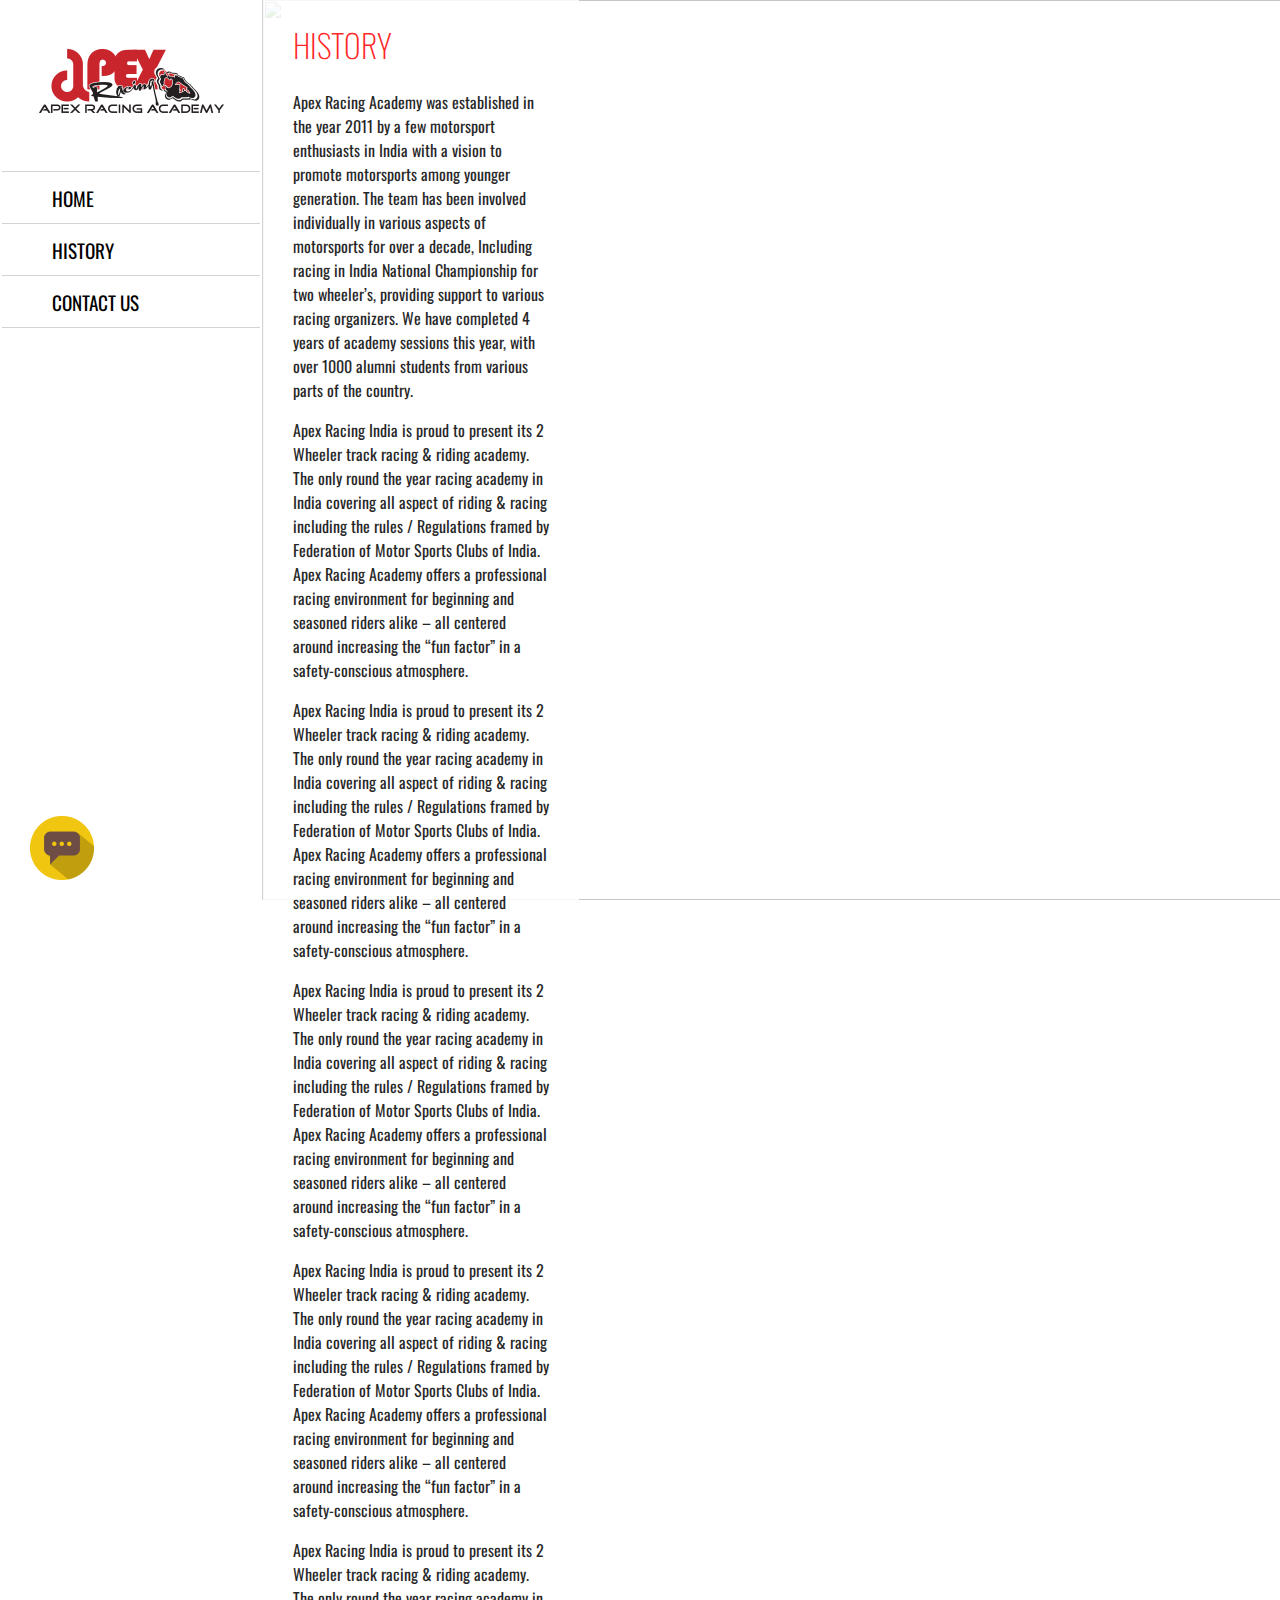
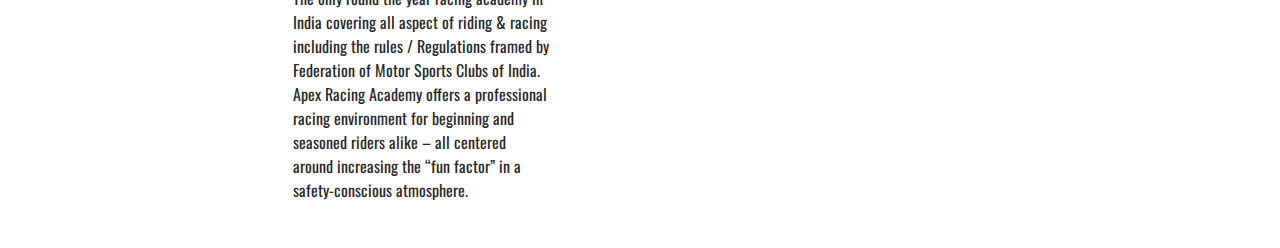
==== history.html @ 14610769 "Initial Upload" ====
<!DOCTYPE html>
<html lang="en">

<head>
    <meta charset="UTF-8">
    <meta name="viewport" content="width=device-width, initial-scale=1.0">
    <title>Apex Racing</title>
    <link rel="stylesheet" href="CSS/style.css">
    <link href="https://fonts.googleapis.com/css2?family=Oswald&display=swap" rel="stylesheet">
</head>

<body>
    
    <div class="menu">
        <table>
            <tbody>
                <tr>
                    <td id="logo"> <img src="Images/apex-logo.png" alt="Apex Logo"></td>
                </tr>
                <tr>
                    <td><a  href="index.html">HOME</a></td>
                </tr>
                <tr>
                    <td><a href="history.html">HISTORY</a></td>
                </tr>
                <tr>
                    <td><a>CONTACT US</a></td>
                </tr>
                
                <tr class="menu-last-cell">

                </tr>
            </tbody>
        </table>
        <img class="whatsapp" src="Images/Message-icon.png">
    </div>
    
    <div class="main-div">
        <img class="background-image" src="https://i.redd.it/h09hillxttl11.jpg">
        <div class="text-column">

            <h1>HISTORY</h1>
            <p>Apex Racing Academy was established in the year 2011 by a few motorsport enthusiasts in India with a
                vision to promote motorsports among younger generation. The team has been involved individually in
                various aspects of motorsports for over a decade, Including racing in India National Championship for
                two wheeler’s, providing support to various racing organizers. We have completed 4 years of academy
                sessions this year, with over 1000 alumni students from various parts of the country.</p>
            <p>Apex Racing India is proud to present its 2 Wheeler track racing & riding academy. The only round the
                year racing academy in India covering all aspect of riding & racing including the rules / Regulations
                framed by Federation of Motor Sports Clubs of India. Apex Racing Academy offers a professional racing
                environment for beginning and seasoned riders alike – all centered around increasing the “fun factor” in
                a safety-conscious atmosphere.</p>
            <p>Apex Racing India is proud to present its 2 Wheeler track racing & riding academy. The only round the
                year racing academy in India covering all aspect of riding & racing including the rules / Regulations
                framed by Federation of Motor Sports Clubs of India. Apex Racing Academy offers a professional racing
                environment for beginning and seasoned riders alike – all centered around increasing the “fun factor” in
                a safety-conscious atmosphere.</p>
            <p>Apex Racing India is proud to present its 2 Wheeler track racing & riding academy. The only round the
                year racing academy in India covering all aspect of riding & racing including the rules / Regulations
                framed by Federation of Motor Sports Clubs of India. Apex Racing Academy offers a professional racing
                environment for beginning and seasoned riders alike – all centered around increasing the “fun factor” in
                a safety-conscious atmosphere.</p>
            <p>Apex Racing India is proud to present its 2 Wheeler track racing & riding academy. The only round the
                year racing academy in India covering all aspect of riding & racing including the rules / Regulations
                framed by Federation of Motor Sports Clubs of India. Apex Racing Academy offers a professional racing
                environment for beginning and seasoned riders alike – all centered around increasing the “fun factor” in
                a safety-conscious atmosphere.</p>
            <p>Apex Racing India is proud to present its 2 Wheeler track racing & riding academy. The only round the
                year racing academy in India covering all aspect of riding & racing including the rules / Regulations
                framed by Federation of Motor Sports Clubs of India. Apex Racing Academy offers a professional racing
                environment for beginning and seasoned riders alike – all centered around increasing the “fun factor” in
                a safety-conscious atmosphere.</p>
        </div>

    </div>
</body>

</html>
---- CSS/style.css ----
html {
    height: 100%;
    margin: 0;
}

div {
    float: left;
}

body {
    height: 100%;
    background-color: white;
    margin: 0;
}

h1 {
    color: red;
    font-family: 'Oswald', sans-serif;
    font-weight: 100;
}

p {
    font-family: 'Oswald', sans-serif;
}

a{
    color: inherit;
    text-decoration: none;
}
.menu {
    border-right: 1px solid lightgrey;
    background: white;
    object-fit: contain;
    height: 100%;
    width: 20.5%;
    margin: 0;
}

.menu table {
    max-width: 100%;
    min-width: 100%;
    margin: 0;
}

.menu table td {
    font-family: 'Oswald', sans-serif;
    font-size: larger;
    text-align: left;
    padding: 10px 0px 10px 50px;
    border-bottom: 1px solid lightgrey;
    font-size: ;
}

.menu table td:hover {
    color: white;
    background-color: darkred;
}

#logo {
    padding: 10px;
    text-align: center;
}

#logo:hover {
    background-color: white;
}

#logo img {
    margin-top: 20px;
    margin-bottom: 20px;
}

.main-div {
    height: 100%;
    width: 79%;
}

.background-image {

    position: fixed;
    opacity: 0.9;
    width: 100%;
    height: 100%;
}

.text-column {
    padding: 0px 30px 30px 30px;
    margin: 0;
    position: absolute;
    background-color: white;
    opacity: 0.85;
    min-height: 100%;
    max-height: fit-content;
    width: 20%;
}

.whatsapp {

    width: 5%;
    margin: 20px;
    margin-left: 30px;
    position: fixed;
    left: 0;
    bottom: 0;
}

.gif-text {
    position: relative;
    top: 30%;

}

.gif-text h1 {
    text-align: center;
    color: black;
    margin: 30px;
    font-weight: 700;
    font-size: 350%;
}
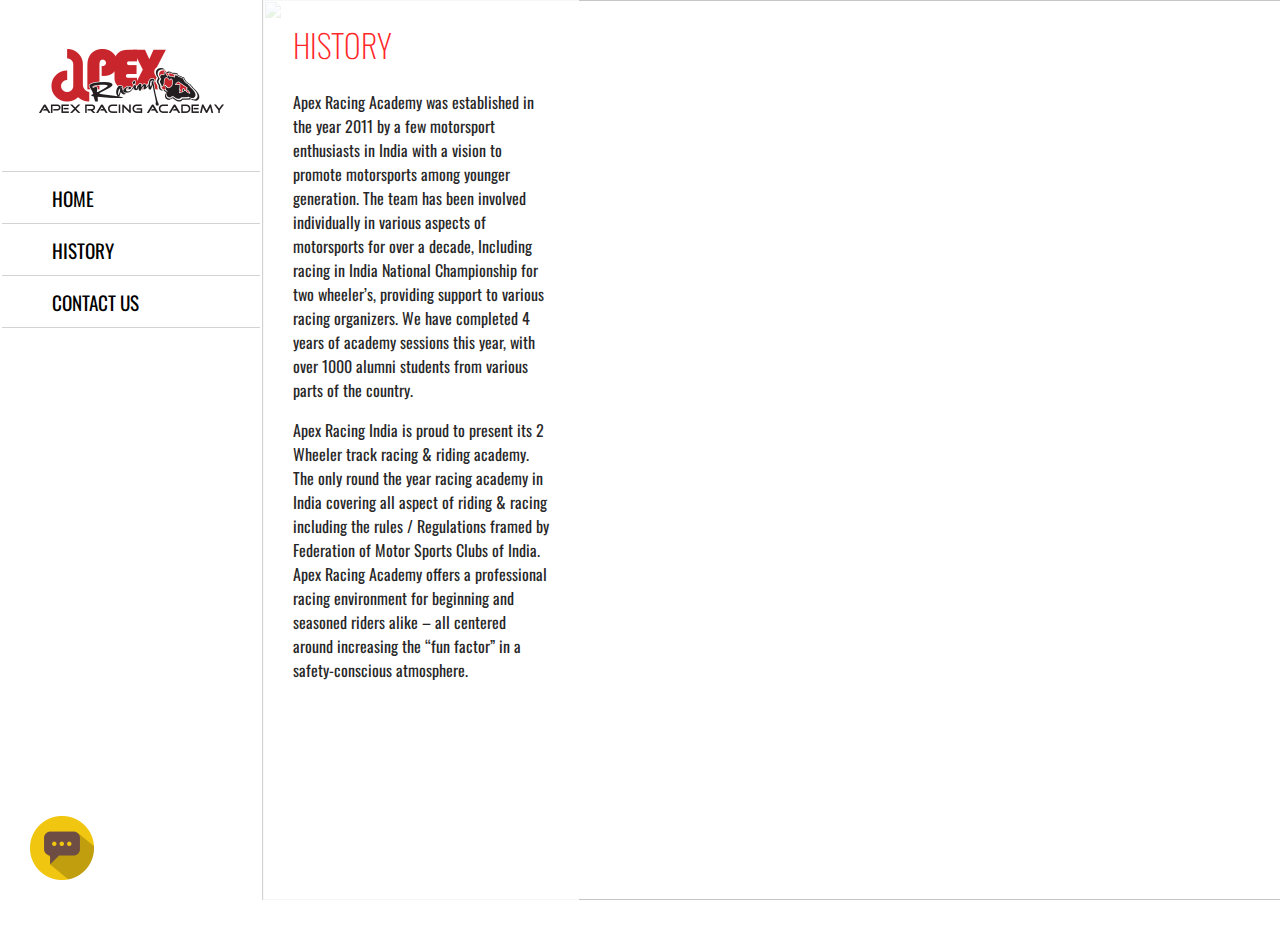
==== commit 56f5cd0f: "Initial Commit" ====
--- a/history.html
+++ b/history.html
@@ -7,10 +7,11 @@
     <title>Apex Racing</title>
     <link rel="stylesheet" href="CSS/style.css">
     <link href="https://fonts.googleapis.com/css2?family=Oswald&display=swap" rel="stylesheet">
+
 </head>
 
 <body>
-    
+
     <div class="menu">
         <table>
             <tbody>
@@ -18,23 +19,23 @@
                     <td id="logo"> <img src="Images/apex-logo.png" alt="Apex Logo"></td>
                 </tr>
                 <tr>
-                    <td><a  href="index.html">HOME</a></td>
+                    <td><a href="index.html">HOME</a></td>
                 </tr>
                 <tr>
                     <td><a href="history.html">HISTORY</a></td>
                 </tr>
                 <tr>
-                    <td><a>CONTACT US</a></td>
+                    <td><a href="contact.html">CONTACT US</a></td>
                 </tr>
-                
+
                 <tr class="menu-last-cell">
 
                 </tr>
             </tbody>
         </table>
-        <img class="whatsapp" src="Images/Message-icon.png">
+        <a href="https://web.whatsapp.com/" target="_blank"> <img class="whatsapp" src="Images/Message-icon.png"></a>
     </div>
-    
+
     <div class="main-div">
         <img class="background-image" src="https://i.redd.it/h09hillxttl11.jpg">
         <div class="text-column">
@@ -50,26 +51,7 @@
                 framed by Federation of Motor Sports Clubs of India. Apex Racing Academy offers a professional racing
                 environment for beginning and seasoned riders alike – all centered around increasing the “fun factor” in
                 a safety-conscious atmosphere.</p>
-            <p>Apex Racing India is proud to present its 2 Wheeler track racing & riding academy. The only round the
-                year racing academy in India covering all aspect of riding & racing including the rules / Regulations
-                framed by Federation of Motor Sports Clubs of India. Apex Racing Academy offers a professional racing
-                environment for beginning and seasoned riders alike – all centered around increasing the “fun factor” in
-                a safety-conscious atmosphere.</p>
-            <p>Apex Racing India is proud to present its 2 Wheeler track racing & riding academy. The only round the
-                year racing academy in India covering all aspect of riding & racing including the rules / Regulations
-                framed by Federation of Motor Sports Clubs of India. Apex Racing Academy offers a professional racing
-                environment for beginning and seasoned riders alike – all centered around increasing the “fun factor” in
-                a safety-conscious atmosphere.</p>
-            <p>Apex Racing India is proud to present its 2 Wheeler track racing & riding academy. The only round the
-                year racing academy in India covering all aspect of riding & racing including the rules / Regulations
-                framed by Federation of Motor Sports Clubs of India. Apex Racing Academy offers a professional racing
-                environment for beginning and seasoned riders alike – all centered around increasing the “fun factor” in
-                a safety-conscious atmosphere.</p>
-            <p>Apex Racing India is proud to present its 2 Wheeler track racing & riding academy. The only round the
-                year racing academy in India covering all aspect of riding & racing including the rules / Regulations
-                framed by Federation of Motor Sports Clubs of India. Apex Racing Academy offers a professional racing
-                environment for beginning and seasoned riders alike – all centered around increasing the “fun factor” in
-                a safety-conscious atmosphere.</p>
+
         </div>
 
     </div>
--- a/CSS/style.css
+++ b/CSS/style.css
@@ -27,11 +27,30 @@
     color: inherit;
     text-decoration: none;
 }
+
+input{
+    font-weight: 200;
+    font-size: 100%;
+    letter-spacing: 1px;
+    width: 100%;
+    padding: 12px 20px;
+    margin: 4px 0;
+    box-sizing: border-box;
+    border: 1px solid gray;
+    border-radius: 4px;
+
+}
+
+form{
+    font-family: 'Oswald', sans-serif;
+}
+
 .menu {
+    position: relative;
     border-right: 1px solid lightgrey;
     background: white;
     object-fit: contain;
-    height: 100%;
+    min-height: 100vh;
     width: 20.5%;
     margin: 0;
 }
@@ -48,7 +67,6 @@
     text-align: left;
     padding: 10px 0px 10px 50px;
     border-bottom: 1px solid lightgrey;
-    font-size: ;
 }
 
 .menu table td:hover {
@@ -84,9 +102,10 @@
 }
 
 .text-column {
+    position: absolute;
+    top: 0;
     padding: 0px 30px 30px 30px;
     margin: 0;
-    position: absolute;
     background-color: white;
     opacity: 0.85;
     min-height: 100%;
@@ -106,7 +125,7 @@
 
 .gif-text {
     position: relative;
-    top: 30%;
+    top: 20vh;
 
 }
 
@@ -116,4 +135,16 @@
     margin: 30px;
     font-weight: 700;
     font-size: 350%;
-}+}
+
+button{
+    width : 22%;
+    height: 30px;
+    background: red;
+    color: white;
+    border: none;
+    border-radius: 5px;
+    font-family: 'Oswald', sans-serif;
+    font-weight: 900;
+    font-size: 17px;
+}
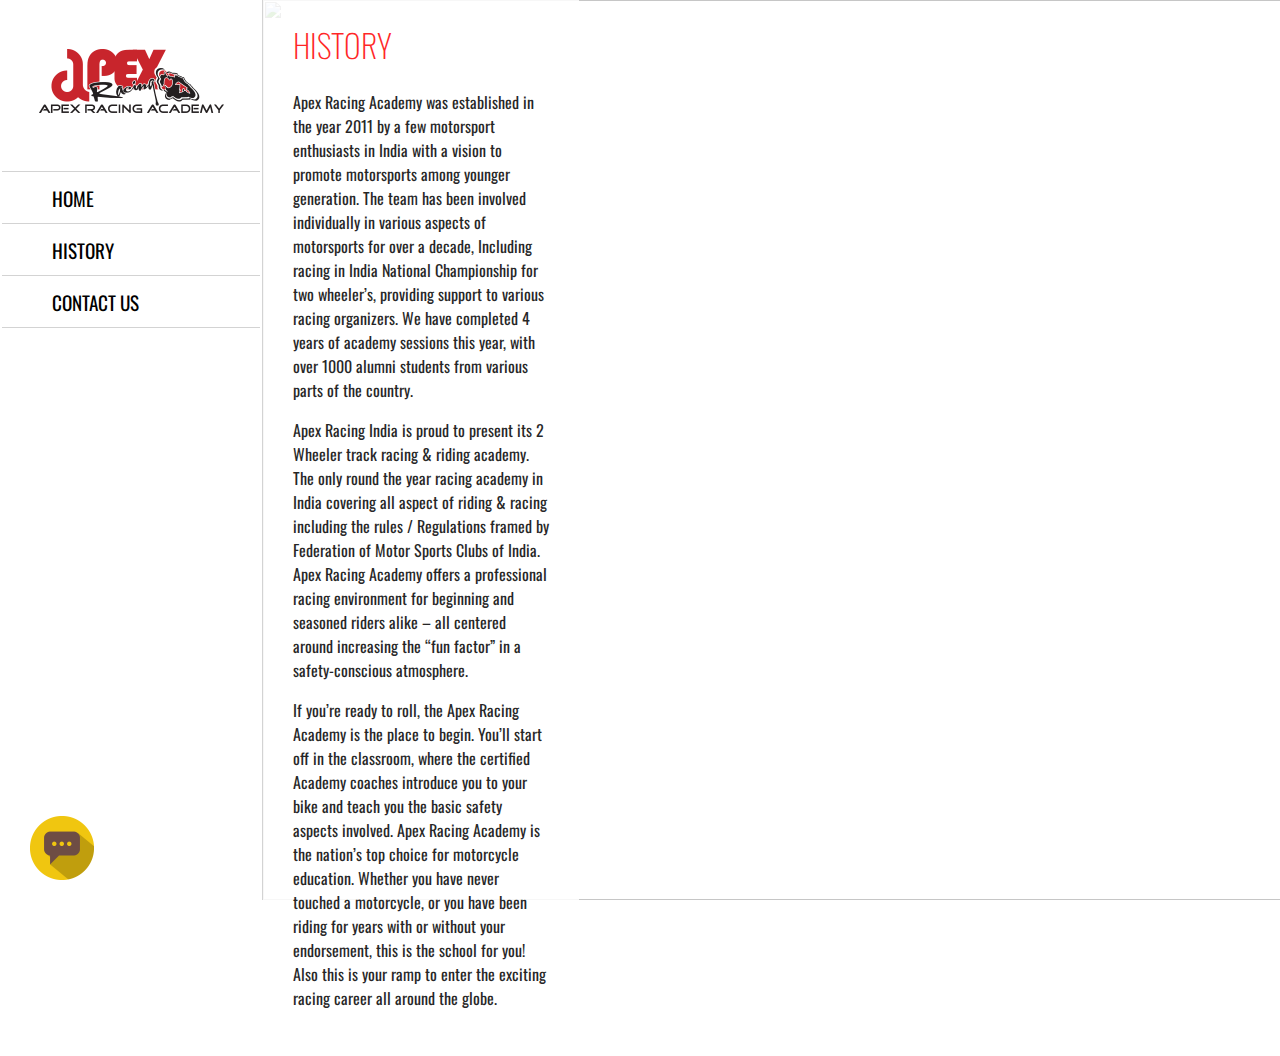
==== commit f86b9074: "Update history.html" ====
--- a/history.html
+++ b/history.html
@@ -51,10 +51,11 @@
                 framed by Federation of Motor Sports Clubs of India. Apex Racing Academy offers a professional racing
                 environment for beginning and seasoned riders alike – all centered around increasing the “fun factor” in
                 a safety-conscious atmosphere.</p>
+            <p>If you’re ready to roll, the Apex Racing Academy is the place to begin. You’ll start off in the classroom, where the certified Academy coaches introduce you to your bike and teach you the basic safety aspects involved. Apex Racing Academy is the nation’s top choice for motorcycle education. Whether you have never touched a motorcycle, or you have been riding for years with or without your endorsement, this is the school for you! Also this is your ramp to enter the exciting racing career all around the globe.</p>
 
         </div>
 
     </div>
 </body>
 
-</html>+</html>
